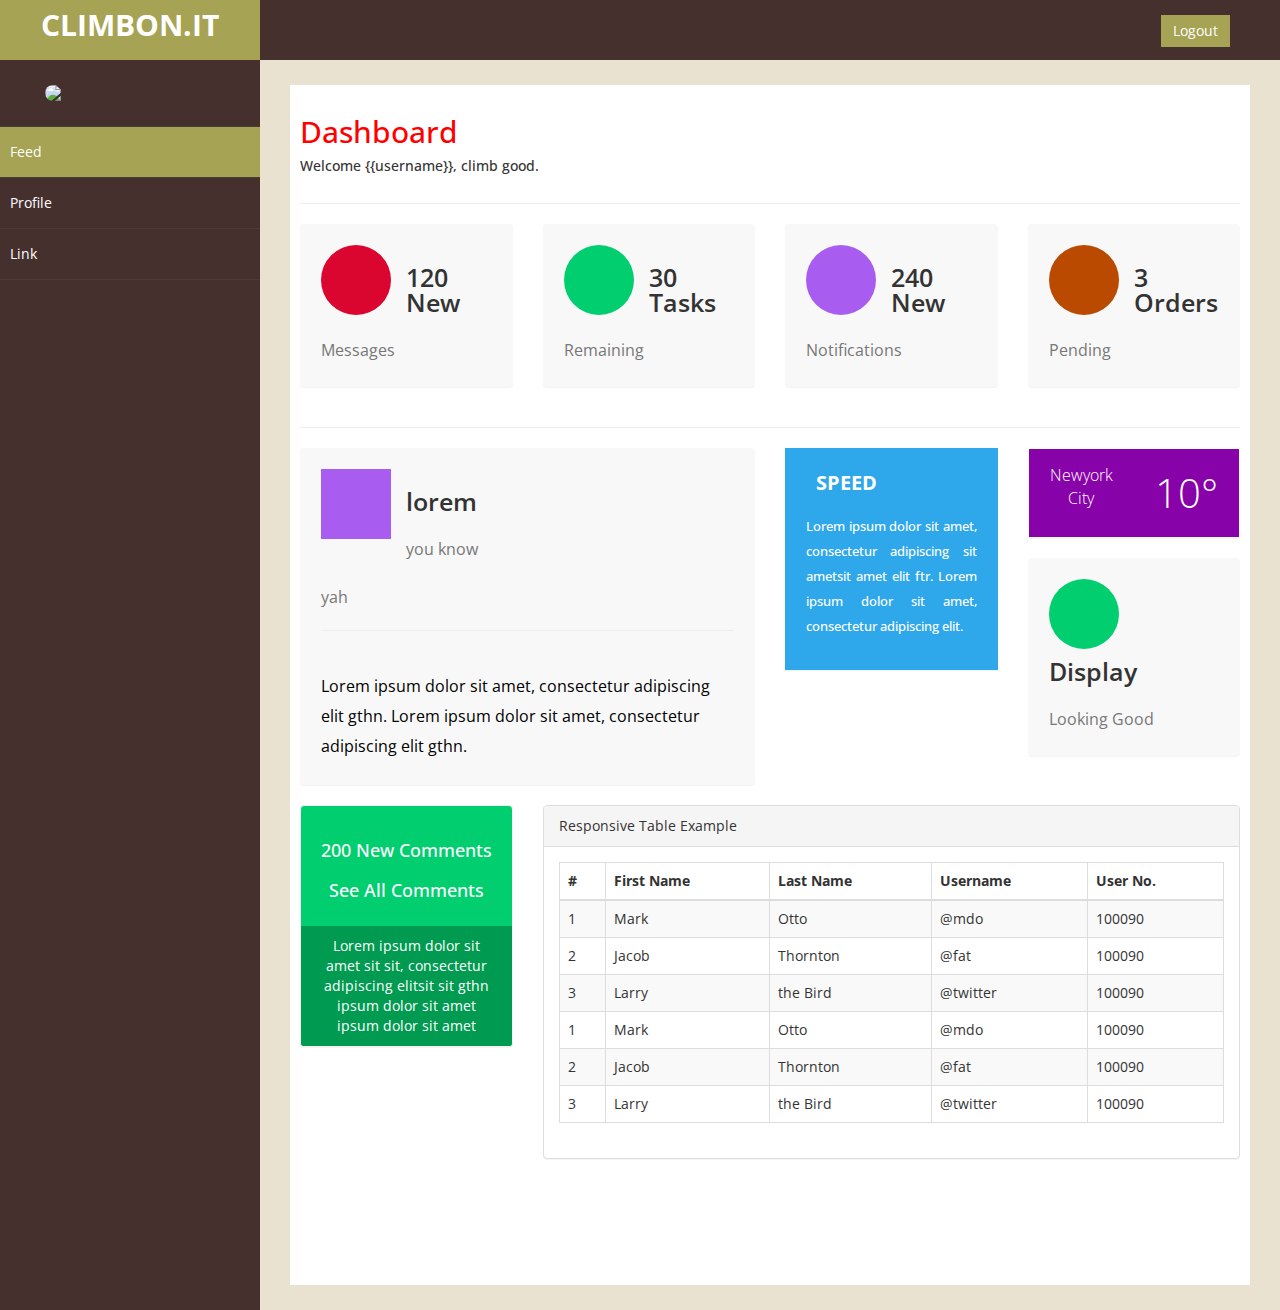
==== app.html @ a023ae33 "signup/on" ====
﻿<!DOCTYPE html>
<html xmlns="http://www.w3.org/1999/xhtml">

<head>
    <meta charset="utf-8" />
    <meta name="viewport" content="width=device-width, initial-scale=1.0" />
    <title>CLIMB ON</title>
    <!-- BOOTSTRAP STYLES-->
    <link href="https://maxcdn.bootstrapcdn.com/bootstrap/3.3.7/css/bootstrap.min.css" rel="stylesheet" integrity="sha384-BVYiiSIFeK1dGmJRAkycuHAHRg32OmUcww7on3RYdg4Va+PmSTsz/K68vbdEjh4u" crossorigin="anonymous">
    <!-- FONTAWESOME STYLES-->
    <link href="https://maxcdn.bootstrapcdn.com/font-awesome/4.6.3/css/font-awesome.min.css" rel="stylesheet" integrity="sha384-T8Gy5hrqNKT+hzMclPo118YTQO6cYprQmhrYwIiQ/3axmI1hQomh7Ud2hPOy8SP1" crossorigin="anonymous">
    <!-- MORRIS CHART STYLES-->
    <link href="assets/js/morris/morris-0.4.3.min.css" rel="stylesheet" />
    <!-- CUSTOM STYLES-->
    <link href="assets/css/app.css" rel="stylesheet" />
    <!-- GOOGLE FONTS-->
    <link href='http://fonts.googleapis.com/css?family=Open+Sans' rel='stylesheet' type='text/css' />
    <style type="text/css">
    .navbar {
        background-color: #46302D;
    }
    
    .btn {
        background-color: #A6A354;
    }
    
    .btn:hover {
        background-color: #74723a;
    }
    
    #main-menu {
        background-color: #46302D;
    }
    
    a.navbar-brand {
        background-color: green;
    }
    </style>
</head>

<body>
    <div id="wrapper">
        <nav class="navbar navbar-default navbar-cls-top " role="navigation" style="margin-bottom: 0">
            <div class="navbar-header">
                <button type="button" class="navbar-toggle" data-toggle="collapse" data-target=".sidebar-collapse">
                    <span class="sr-only">Toggle navigation</span>
                    <span class="icon-bar"></span>
                    <span class="icon-bar"></span>
                    <span class="icon-bar"></span>
                </button>
                <a class="navbar-brand" href="index.html">CLIMBON.IT</a>
            </div>
            <div style="color: white;
padding: 15px 50px 5px 50px;
float: right;
font-size: 16px;"> <a href="login.html" class="btn btn-danger square-btn-adjust">Logout</a> </div>
        </nav>
        <!-- /. NAV TOP  -->
        <nav class="navbar-default navbar-side" role="navigation">
            <div class="sidebar-collapse">
                <ul class="nav" id="main-menu">
                    <li class="text-center">
                        <img src="http://placehold.it/250x250" class="user-image img-responsive">
                    </li>
                    <li>
                        <a class="active-menu" href="index.html"> Feed</a>
                    </li>
                    <li>
                        <a href="#">Profile</a>
                    </li>
                    <li>
                        <a href="#">Link</a>
                    </li>
                </ul>
            </div>
        </nav>
        <!-- /. NAV SIDE  -->
        <div id="page-wrapper">
            <div id="page-inner">
                <div class="row">
                    <div class="col-md-12">
                        <h2>Dashboard</h2>
                        <h5>Welcome {{username}}, climb good. </h5>
                    </div>
                </div>
                <!-- /. ROW  -->
                <hr />
                <div class="row">
                    <div class="col-md-3 col-sm-6 col-xs-6">
                        <div class="panel panel-back noti-box">
                            <span class="icon-box bg-color-red set-icon">
                    <i class="fa fa-envelope-o"></i>
                </span>
                            <div class="text-box">
                                <p class="main-text">120 New</p>
                                <p class="text-muted">Messages</p>
                            </div>
                        </div>
                    </div>
                    <div class="col-md-3 col-sm-6 col-xs-6">
                        <div class="panel panel-back noti-box">
                            <span class="icon-box bg-color-green set-icon">
                    <i class="fa fa-bars"></i>
                </span>
                            <div class="text-box">
                                <p class="main-text">30 Tasks</p>
                                <p class="text-muted">Remaining</p>
                            </div>
                        </div>
                    </div>
                    <div class="col-md-3 col-sm-6 col-xs-6">
                        <div class="panel panel-back noti-box">
                            <span class="icon-box bg-color-blue set-icon">
                    <i class="fa fa-bell-o"></i>
                </span>
                            <div class="text-box">
                                <p class="main-text">240 New</p>
                                <p class="text-muted">Notifications</p>
                            </div>
                        </div>
                    </div>
                    <div class="col-md-3 col-sm-6 col-xs-6">
                        <div class="panel panel-back noti-box">
                            <span class="icon-box bg-color-brown set-icon">
                    <i class="fa fa-rocket"></i>
                </span>
                            <div class="text-box">
                                <p class="main-text">3 Orders</p>
                                <p class="text-muted">Pending</p>
                            </div>
                        </div>
                    </div>
                </div>
                <!-- /. ROW  -->
                <hr />
                <div class="row">
                    <div class="col-md-6 col-sm-12 col-xs-12">
                        <div class="panel panel-back noti-box">
                            <span class="icon-box bg-color-blue">
                    <i class="fa fa-warning"></i>
                </span>
                            <div class="text-box">
                                <p class="main-text">lorem </p>
                                <p class="text-muted">you know</p>
                                <p class="text-muted">yah</p>
                                <hr />
                                <p class="text-muted">
                                    <span class="text-muted color-bottom-txt"><i class="fa fa-edit"></i>
                               Lorem ipsum dolor sit amet, consectetur adipiscing elit gthn. 
                              Lorem ipsum dolor sit amet, consectetur adipiscing elit gthn. 
                               </span>
                                </p>
                            </div>
                        </div>
                    </div>
                    <div class="col-md-3 col-sm-12 col-xs-12">
                        <div class="panel back-dash">
                            <i class="fa fa-dashboard fa-3x"></i><strong> &nbsp; SPEED</strong>
                            <p class="text-muted">Lorem ipsum dolor sit amet, consectetur adipiscing sit ametsit amet elit ftr. Lorem ipsum dolor sit amet, consectetur adipiscing elit. </p>
                        </div>
                    </div>
                    <div class="col-md-3 col-sm-12 col-xs-12 ">
                        <div class="panel ">
                            <div class="main-temp-back">
                                <div class="panel-body">
                                    <div class="row">
                                        <div class="col-xs-6"> <i class="fa fa-cloud fa-3x"></i> Newyork City </div>
                                        <div class="col-xs-6">
                                            <div class="text-temp"> 10° </div>
                                        </div>
                                    </div>
                                </div>
                            </div>
                        </div>
                        <div class="panel panel-back noti-box">
                            <span class="icon-box bg-color-green set-icon">
                    <i class="fa fa-desktop"></i>
                </span>
                            <div class="text-box">
                                <p class="main-text">Display</p>
                                <p class="text-muted">Looking Good</p>
                            </div>
                        </div>
                    </div>
                </div>
                <!-- /. ROW  -->
                <!-- <div class="row">
                    <div class="col-md-9 col-sm-12 col-xs-12">
                        <div class="panel panel-default">
                            <div class="panel-heading">
                                Bar Chart Example
                            </div>
                            <div class="panel-body">
                                <div id="morris-bar-chart"></div>
                            </div>
                        </div>
                    </div>
                    <div class="col-md-3 col-sm-12 col-xs-12">
                        <div class="panel panel-primary text-center no-boder bg-color-green">
                            <div class="panel-body">
                                <i class="fa fa-bar-chart-o fa-5x"></i>
                                <h3>120 GB </h3>
                            </div>
                            <div class="panel-footer back-footer-green">
                                Disk Space Available
                            </div>
                        </div>
                        <div class="panel panel-primary text-center no-boder bg-color-red">
                            <div class="panel-body">
                                <i class="fa fa-edit fa-5x"></i>
                                <h3>20,000 </h3>
                            </div>
                            <div class="panel-footer back-footer-red">
                                Articles Pending
                            </div>
                        </div>
                    </div>
                </div> -->
                <!-- /. ROW  -->
                <div class="row">
                    <div class="col-md-3 col-sm-12 col-xs-12">
                        <div class="panel panel-primary text-center no-boder bg-color-green">
                            <div class="panel-body">
                                <i class="fa fa-comments-o fa-5x"></i>
                                <h4>200 New Comments </h4>
                                <h4>See All Comments  </h4>
                            </div>
                            <div class="panel-footer back-footer-green">
                                <i class="fa fa-rocket fa-5x"></i> Lorem ipsum dolor sit amet sit sit, consectetur adipiscing elitsit sit gthn ipsum dolor sit amet ipsum dolor sit amet
                            </div>
                        </div>
                    </div>
                    <div class="col-md-9 col-sm-12 col-xs-12">
                        <div class="panel panel-default">
                            <div class="panel-heading">
                                Responsive Table Example
                            </div>
                            <div class="panel-body">
                                <div class="table-responsive">
                                    <table class="table table-striped table-bordered table-hover">
                                        <thead>
                                            <tr>
                                                <th>#</th>
                                                <th>First Name</th>
                                                <th>Last Name</th>
                                                <th>Username</th>
                                                <th>User No.</th>
                                            </tr>
                                        </thead>
                                        <tbody>
                                            <tr>
                                                <td>1</td>
                                                <td>Mark</td>
                                                <td>Otto</td>
                                                <td>@mdo</td>
                                                <td>100090</td>
                                            </tr>
                                            <tr>
                                                <td>2</td>
                                                <td>Jacob</td>
                                                <td>Thornton</td>
                                                <td>@fat</td>
                                                <td>100090</td>
                                            </tr>
                                            <tr>
                                                <td>3</td>
                                                <td>Larry</td>
                                                <td>the Bird</td>
                                                <td>@twitter</td>
                                                <td>100090</td>
                                            </tr>
                                            <tr>
                                                <td>1</td>
                                                <td>Mark</td>
                                                <td>Otto</td>
                                                <td>@mdo</td>
                                                <td>100090</td>
                                            </tr>
                                            <tr>
                                                <td>2</td>
                                                <td>Jacob</td>
                                                <td>Thornton</td>
                                                <td>@fat</td>
                                                <td>100090</td>
                                            </tr>
                                            <tr>
                                                <td>3</td>
                                                <td>Larry</td>
                                                <td>the Bird</td>
                                                <td>@twitter</td>
                                                <td>100090</td>
                                            </tr>
                                        </tbody>
                                    </table>
                                </div>
                            </div>
                        </div>
                    </div>
                </div>
            </div>
            <!-- /. PAGE INNER  -->
        </div>
        <!-- /. PAGE WRAPPER  -->
    </div>
    <!-- /. WRAPPER  -->
    <!-- SCRIPTS -AT THE BOTOM TO REDUCE THE LOAD TIME-->
    <!-- JQUERY SCRIPTS -->
    <script type="text/javascript" src="https://cdnjs.cloudflare.com/ajax/libs/jquery/3.1.1/jquery.min.js"></script>
    <!-- BOOTSTRAP SCRIPTS -->
    <script src="https://maxcdn.bootstrapcdn.com/bootstrap/3.3.7/js/bootstrap.min.js" integrity="sha384-Tc5IQib027qvyjSMfHjOMaLkfuWVxZxUPnCJA7l2mCWNIpG9mGCD8wGNIcPD7Txa" crossorigin="anonymous"></script>
    <!-- METISMENU SCRIPTS -->
    <script src="assets/js/jquery.metisMenu.js"></script>
    <!-- MORRIS CHART SCRIPTS -->
    <script src="assets/js/morris/raphael-2.1.0.min.js"></script>
    <script src="assets/js/morris/morris.js"></script>
    <!-- CUSTOM SCRIPTS -->
    <script src="assets/js/custom.js"></script>
</body>

</html>
---- assets/css/app.css ----
/*=============================================================
    Authour URI: www.binarycart.com
    Version: 1.1
    License: MIT
    
    http://opensource.org/licenses/MIT

    100% To use For Personal And Commercial Use.
   
    ========================================================  */


/*==============================================
    GENERAL  STYLES    
    =============================================*/

body {
    font-family: 'Open Sans', sans-serif;
}

#wrapper {
    width: 100%;
    background: #46302D;
}

#page-wrapper {
    padding: 15px 15px;
    min-height: 600px;
    background: #EAE2D1;
}

#page-inner {
    width: 100%;
    margin: 10px 20px 10px 0px;
    background-color: #fff!important;
    padding: 10px;
    min-height: 1200px;
}

.text-center {
    text-align: center;
}

.no-boder {
    border: 1px solid #f3f3f3;
}

h2 {
    color: #f00;
}

h4 {
    padding-top: 10px;
}

.square-btn-adjust {
    border: 0px solid transparent;
    -webkit-border-radius: 0px;
    -moz-border-radius: 0px;
    border-radius: 0px;
}

p {
    font-size: 16px;
    line-height: 25px;
    padding-top: 20px;
}


/*==============================================
   DASHBOARD STYLES    
    =============================================*/

.panel-back {
    background-color: #F8F8F8;
}

.noti-box {
    min-height: 100px;
    padding: 20px;
}

.noti-box .icon-box {
    display: block;
    float: left;
    margin: 0 15px 10px 0;
    width: 70px;
    height: 70px;
    line-height: 75px;
    vertical-align: middle;
    text-align: center;
    font-size: 40px;
}

.text-box p {
    margin: 0 0 3px;
}

.main-text {
    font-size: 25px;
    font-weight: 600;
}

.set-icon {
    -webkit-border-radius: 50px;
    -moz-border-radius: 50px;
    border-radius: 50px;
}

.bg-color-green {
    background-color: #00CE6F;
    color: #fff;
}

.bg-color-blue {
    background-color: #A95DF0;
    color: #fff;
}

.bg-color-red {
    background-color: #DB0630;
    color: #fff;
}

.bg-color-brown {
    background-color: #B94A00;
    color: #fff;
}

.icon-box-right {
    display: block;
    float: right;
    margin: 0 15px 10px 0;
    width: 70px;
    height: 70px;
    line-height: 75px;
    vertical-align: middle;
    text-align: center;
    font-size: 40px;
}

.main-temp-back {
    background: #8702A8;
    color: #FFFFFF;
    font-size: 16px;
    font-weight: 300;
    text-align: center;
}

.main-temp-back .text-temp {
    font-size: 40px;
}

.back-dash {
    padding: 20px;
    font-size: 20px;
    font-weight: 500;
    -webkit-border-radius: 0px;
    -moz-border-radius: 0px;
    border-radius: 0px;
    background-color: #2EA7EB;
    color: #fff;
}

.back-dash p {
    padding-top: 16px;
    font-size: 13px;
    color: #fff;
    line-height: 25px;
    text-align: justify;
}

.back-footer-green {
    background-color: #009B50;
    border-top: 0px solid #fff;
}

.back-footer-red {
    background-color: #AF0000;
    border-top: 0px solid #fff;
}

.color-bottom-txt {
    color: #000;
    font-size: 16px;
    line-height: 30px;
}


/*CHAT PANEL*/

/*.chat-panel .panel-body {
    height: 450px;
    overflow-y: scroll;
}

.chat-box {
    margin: 0;
    padding: 0;
    list-style: none;
}

.chat-box li {
    margin-bottom: 15px;
    padding-bottom: 5px;
    border-bottom: 1px dotted #808080;
}

.chat-box li.left .chat-body {
    margin-left: 90px;
}

.chat-box li .chat-body p {
    margin: 0;
    color: #8d8888;
}

.chat-img>img {
    margin-left: 20px;
}*/


/*==============================================
    MENU STYLES    
    =============================================*/

.user-image {
    margin: 25px auto;
    -webkit-border-radius: 10px;
    -moz-border-radius: 10px;
    border-radius: 10px;
    max-height: 170px;
    max-width: 170px;
}

.navbar-cls-top .navbar-brand {
    color: #fff;
    background: #46302D;
    width: 260px;
    text-align: center;
    height: 60px;
    font-size: 30px;
    font-weight: 700;
}

.active-menu {
    background-color: #A6A354!important;
}

.arrow {
    float: right;
}

.fa.arrow:before {
    content: "\f104";
}

.active > a > .fa.arrow:before {
    content: "\f107";
}

.nav-second-level li,
.nav-third-level li {
    border-bottom: none !important;
}

.nav-second-level li a {
    padding-left: 37px;
}

.nav-third-level li a {
    padding-left: 55px;
}

.sidebar-collapse,
.sidebar-collapse .nav {
    background: none;
}

.sidebar-collapse .nav {
    padding: 0;
}

.sidebar-collapse .nav > li > a {
    color: #fff;
    background: #46302D;
    text-shadow: none;
}

.sidebar-collapse > .nav > li > a {
    padding: 15px 10px;
}

.sidebar-collapse > .nav > li {
    border-bottom: 1px solid rgba(107, 108, 109, 0.19);
}

.sidebar-collapse .nav > li > a:hover,
.sidebar-collapse .nav > li > a:focus {
    background: #74723a;
    outline: 0;
}

.nav-second-level > li > a:before,
.nav-third-level > li > a:before {
    content: "";
    display: block;
    position: absolute;
    left: 20px;
    width: 15px;
    height: 1px;
    background: #74723a;
    top: 20px;
}

.nav-second-level > li > a:after,
.nav-third-level > li > a:after {
    content: "";
    display: block;
    position: absolute;
    left: 20px;
    width: 1px;
    height: 100%;
    background: #74723a;
    top: 0px;
    z-index: 10;
}

.nav-second-level > li:last-child > a:after,
.nav-third-level > li:last-child > a:after {
    height: 50%;
}

.nav-third-level > li > a:after,
.nav-third-level > li > a:before {
    left: 40px;
}

.navbar-side {
    border: none;
    background-color: #46302D;
}

.navbar-cls-top {
    background: #4D4D4D;
    border-bottom: none;
}

.navbar-cls-top .navbar-brand:hover {
    background: #A6A354;
    color: #fff;
}

.navbar-default {
    border: 0px solid black;
}

.navbar-header {
    background: #46302D;
}

.navbar-default .navbar-toggle:hover,
.navbar-default .navbar-toggle:focus {
    background-color: #B40101;
}

.navbar-default .navbar-toggle {
    border-color: #fff;
}

.navbar-default .navbar-toggle .icon-bar {
    background-color: #FFF;
}

.nav > li > a > i {
    margin-right: 10px;
}


/*==============================================
    UI ELEMENTS STYLES     
    =============================================*/

/*.btn-circle {
    width: 50px;
    height: 50px;
    padding: 6px 0;
    -webkit-border-radius: 25px;
    -moz-border-radius: 25px;
    border-radius: 25px;
    text-align: center;
    font-size: 12px;
    line-height: 1.428571429;
}*/


/*==============================================
    MEDIA QUERIES     
    =============================================*/

@media(min-width:768px) {
    #page-wrapper {
        margin: 0 0 0 260px;
        padding: 15px 30px;
        min-height: 1200px;
    }
    .navbar-side {
        z-index: 1;
        position: absolute;
        width: 260px;
    }
    .navbar {
        border-radius: 0px;
    }
}
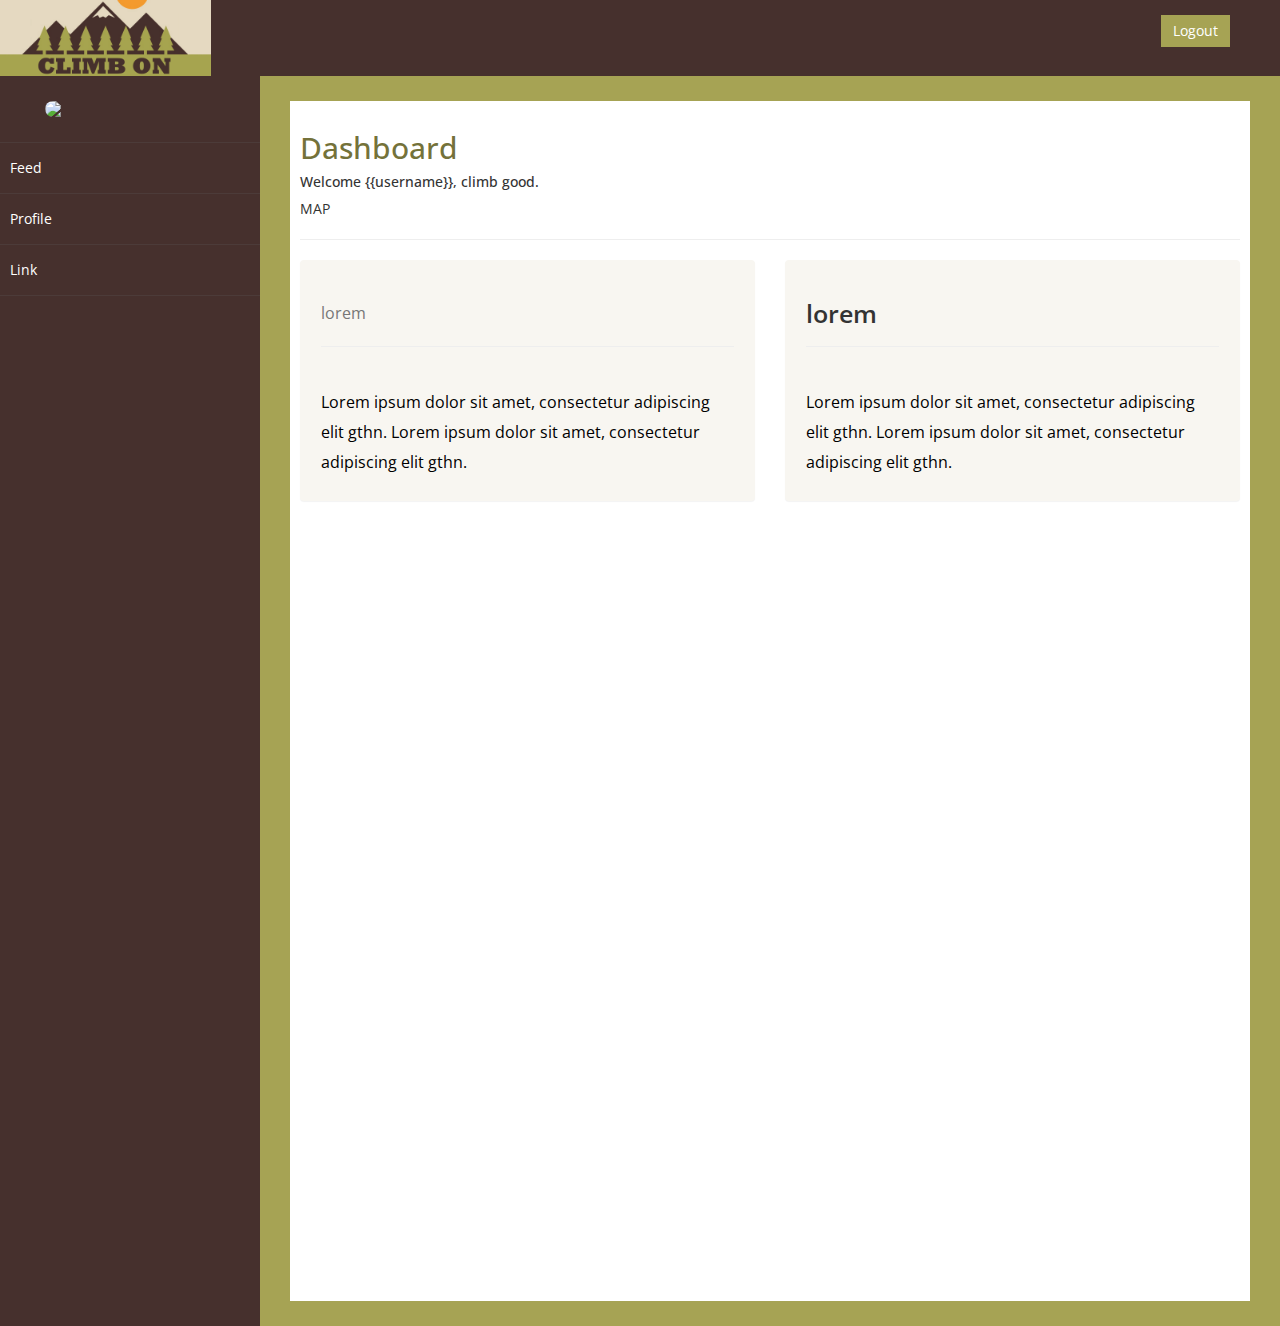
==== commit 9ccd03ca: "yah colours yah" ====
--- a/app.html
+++ b/app.html
@@ -48,7 +48,7 @@
                     <span class="icon-bar"></span>
                     <span class="icon-bar"></span>
                 </button>
-                <a class="navbar-brand" href="index.html">CLIMBON.IT</a>
+                <img src="assets/img/logoSmall.png" width="40%"></a>
             </div>
             <div style="color: white;
 padding: 15px 50px 5px 50px;
@@ -83,9 +83,15 @@
                         <h5>Welcome {{username}}, climb good. </h5>
                     </div>
                 </div>
-                <!-- /. ROW  -->
-                <hr />
+
                 <div class="row">
+                    <div class="col-md-12">
+                        MAP
+                    </div>
+                </div>
+                <!-- /. ROW  -->
+             
+                <!-- <div class="row">
                     <div class="col-md-3 col-sm-6 col-xs-6">
                         <div class="panel panel-back noti-box">
                             <span class="icon-box bg-color-red set-icon">
@@ -130,19 +136,16 @@
                             </div>
                         </div>
                     </div>
-                </div>
+                </div> -->
                 <!-- /. ROW  -->
                 <hr />
                 <div class="row">
                     <div class="col-md-6 col-sm-12 col-xs-12">
                         <div class="panel panel-back noti-box">
-                            <span class="icon-box bg-color-blue">
-                    <i class="fa fa-warning"></i>
-                </span>
-                            <div class="text-box">
-                                <p class="main-text">lorem </p>
-                                <p class="text-muted">you know</p>
-                                <p class="text-muted">yah</p>
+                  
+                            <div class="text-box">
+                                <p class="text-muted">lorem </p>
+
                                 <hr />
                                 <p class="text-muted">
                                     <span class="text-muted color-bottom-txt"><i class="fa fa-edit"></i>
@@ -152,33 +155,17 @@
                                 </p>
                             </div>
                         </div>
-                    </div>
-                    <div class="col-md-3 col-sm-12 col-xs-12">
-                        <div class="panel back-dash">
-                            <i class="fa fa-dashboard fa-3x"></i><strong> &nbsp; SPEED</strong>
-                            <p class="text-muted">Lorem ipsum dolor sit amet, consectetur adipiscing sit ametsit amet elit ftr. Lorem ipsum dolor sit amet, consectetur adipiscing elit. </p>
-                        </div>
-                    </div>
-                    <div class="col-md-3 col-sm-12 col-xs-12 ">
-                        <div class="panel ">
-                            <div class="main-temp-back">
-                                <div class="panel-body">
-                                    <div class="row">
-                                        <div class="col-xs-6"> <i class="fa fa-cloud fa-3x"></i> Newyork City </div>
-                                        <div class="col-xs-6">
-                                            <div class="text-temp"> 10° </div>
-                                        </div>
-                                    </div>
-                                </div>
-                            </div>
-                        </div>
-                        <div class="panel panel-back noti-box">
-                            <span class="icon-box bg-color-green set-icon">
-                    <i class="fa fa-desktop"></i>
-                </span>
-                            <div class="text-box">
-                                <p class="main-text">Display</p>
-                                <p class="text-muted">Looking Good</p>
+                    </div><div class="col-md-6 col-sm-12 col-xs-12">
+                        <div class="panel panel-back noti-box">
+                            <div class="text-box">
+                                <p class="main-text">lorem </p>
+                                <hr />
+                                <p class="text-muted">
+                                    <span class="text-muted color-bottom-txt"><i class="fa fa-edit"></i>
+                               Lorem ipsum dolor sit amet, consectetur adipiscing elit gthn. 
+                              Lorem ipsum dolor sit amet, consectetur adipiscing elit gthn. 
+                               </span>
+                                </p>
                             </div>
                         </div>
                     </div>
@@ -217,87 +204,7 @@
                     </div>
                 </div> -->
                 <!-- /. ROW  -->
-                <div class="row">
-                    <div class="col-md-3 col-sm-12 col-xs-12">
-                        <div class="panel panel-primary text-center no-boder bg-color-green">
-                            <div class="panel-body">
-                                <i class="fa fa-comments-o fa-5x"></i>
-                                <h4>200 New Comments </h4>
-                                <h4>See All Comments  </h4>
-                            </div>
-                            <div class="panel-footer back-footer-green">
-                                <i class="fa fa-rocket fa-5x"></i> Lorem ipsum dolor sit amet sit sit, consectetur adipiscing elitsit sit gthn ipsum dolor sit amet ipsum dolor sit amet
-                            </div>
-                        </div>
-                    </div>
-                    <div class="col-md-9 col-sm-12 col-xs-12">
-                        <div class="panel panel-default">
-                            <div class="panel-heading">
-                                Responsive Table Example
-                            </div>
-                            <div class="panel-body">
-                                <div class="table-responsive">
-                                    <table class="table table-striped table-bordered table-hover">
-                                        <thead>
-                                            <tr>
-                                                <th>#</th>
-                                                <th>First Name</th>
-                                                <th>Last Name</th>
-                                                <th>Username</th>
-                                                <th>User No.</th>
-                                            </tr>
-                                        </thead>
-                                        <tbody>
-                                            <tr>
-                                                <td>1</td>
-                                                <td>Mark</td>
-                                                <td>Otto</td>
-                                                <td>@mdo</td>
-                                                <td>100090</td>
-                                            </tr>
-                                            <tr>
-                                                <td>2</td>
-                                                <td>Jacob</td>
-                                                <td>Thornton</td>
-                                                <td>@fat</td>
-                                                <td>100090</td>
-                                            </tr>
-                                            <tr>
-                                                <td>3</td>
-                                                <td>Larry</td>
-                                                <td>the Bird</td>
-                                                <td>@twitter</td>
-                                                <td>100090</td>
-                                            </tr>
-                                            <tr>
-                                                <td>1</td>
-                                                <td>Mark</td>
-                                                <td>Otto</td>
-                                                <td>@mdo</td>
-                                                <td>100090</td>
-                                            </tr>
-                                            <tr>
-                                                <td>2</td>
-                                                <td>Jacob</td>
-                                                <td>Thornton</td>
-                                                <td>@fat</td>
-                                                <td>100090</td>
-                                            </tr>
-                                            <tr>
-                                                <td>3</td>
-                                                <td>Larry</td>
-                                                <td>the Bird</td>
-                                                <td>@twitter</td>
-                                                <td>100090</td>
-                                            </tr>
-                                        </tbody>
-                                    </table>
-                                </div>
-                            </div>
-                        </div>
-                    </div>
-                </div>
-            </div>
+                
             <!-- /. PAGE INNER  -->
         </div>
         <!-- /. PAGE WRAPPER  -->
--- a/assets/css/app.css
+++ b/assets/css/app.css
@@ -26,7 +26,7 @@
 #page-wrapper {
     padding: 15px 15px;
     min-height: 600px;
-    background: #EAE2D1;
+    background: #A6A354;
 }
 
 #page-inner {
@@ -46,7 +46,7 @@
 }
 
 h2 {
-    color: #f00;
+    color: #74723A;
 }
 
 h4 {
@@ -72,7 +72,7 @@
     =============================================*/
 
 .panel-back {
-    background-color: #F8F8F8;
+    background-color: #f8f6f1;
 }
 
 .noti-box {
@@ -361,7 +361,7 @@
 
 .navbar-default .navbar-toggle:hover,
 .navbar-default .navbar-toggle:focus {
-    background-color: #B40101;
+    background-color: #74723A;
 }
 
 .navbar-default .navbar-toggle {
@@ -376,6 +376,154 @@
     margin-right: 10px;
 }
 
+
+
+
+
+/*menu */
+
+
+
+.user-image {
+    margin: 25px auto;
+-webkit-border-radius: 10px;
+-moz-border-radius: 10px;
+border-radius: 10px;
+max-height:170px;
+max-width:170px;
+}
+
+.navbar-cls-top .navbar-brand {
+    color: #fff;
+background: #46302D;
+width: 260px;
+text-align: center;
+height: 60px;
+font-size: 30px;
+font-weight: 700;
+}
+.active-menu {
+    background-color:#46302D!important;
+}
+
+.arrow {
+    float: right;
+}
+
+.fa.arrow:before {
+    content: "\f104";
+}
+
+.active > a > .fa.arrow:before {
+    content: "\f107";
+}
+
+
+.nav-second-level li,
+.nav-third-level li {
+    border-bottom: none !important;
+}
+
+.nav-second-level li a {
+    padding-left: 37px;
+}
+
+.nav-third-level li a {
+    padding-left: 55px;
+}
+.sidebar-collapse , .sidebar-collapse .nav{
+    background:none;
+}
+.sidebar-collapse .nav {
+    padding:0;
+}
+.sidebar-collapse .nav > li > a {
+    color:#fff;
+    background:#46302D;
+    text-shadow:none;
+    
+}
+.sidebar-collapse > .nav > li > a {
+    padding:15px 10px;
+}
+.sidebar-collapse > .nav > li {
+    border-bottom: 1px solid rgba(107, 108, 109, 0.19);
+}
+.sidebar-collapse .nav > li > a:hover,
+.sidebar-collapse .nav > li > a:focus {
+    
+    background:#74723A;
+    outline:0;
+}
+
+.nav-second-level > li > a:before ,
+.nav-third-level > li > a:before {
+    content:"";
+    display:block;
+    position:absolute;
+    left:20px;
+    width:15px;
+    height:1px;
+    background:#46302D;
+    top:20px;
+}
+.nav-second-level > li > a:after,
+.nav-third-level > li > a:after {
+    content:"";
+    display:block;
+    position:absolute;
+    left:20px;
+    width:1px;
+    height:100%;
+    background:#46302D;
+    top:0px;
+    z-index:10;
+}
+.nav-second-level  > li:last-child > a:after,
+.nav-third-level  > li:last-child > a:after {
+    height:50%;
+}
+.nav-third-level > li > a:after,
+.nav-third-level > li > a:before  {
+    left:40px;
+}
+.navbar-side {
+    border:none;
+    background-color: #46302D;
+    
+}
+.navbar-cls-top {
+    background:#4D4D4D;
+    border-bottom:none;
+    
+}
+.navbar-cls-top .navbar-brand:hover {
+
+background: #46302D;
+color:#fff;
+
+}
+
+.navbar-default {
+border:0px solid black;
+     
+}
+.navbar-header {
+    background: #46302D;
+}
+.navbar-default .navbar-toggle:hover, .navbar-default .navbar-toggle:focus {
+background-color: #74723A;
+}
+.navbar-default .navbar-toggle {
+border-color: #fff;
+}
+
+.navbar-default .navbar-toggle .icon-bar {
+background-color: #FFF;
+}
+.nav > li > a > i {
+    margin-right:10px;
+}
 
 /*==============================================
     UI ELEMENTS STYLES     
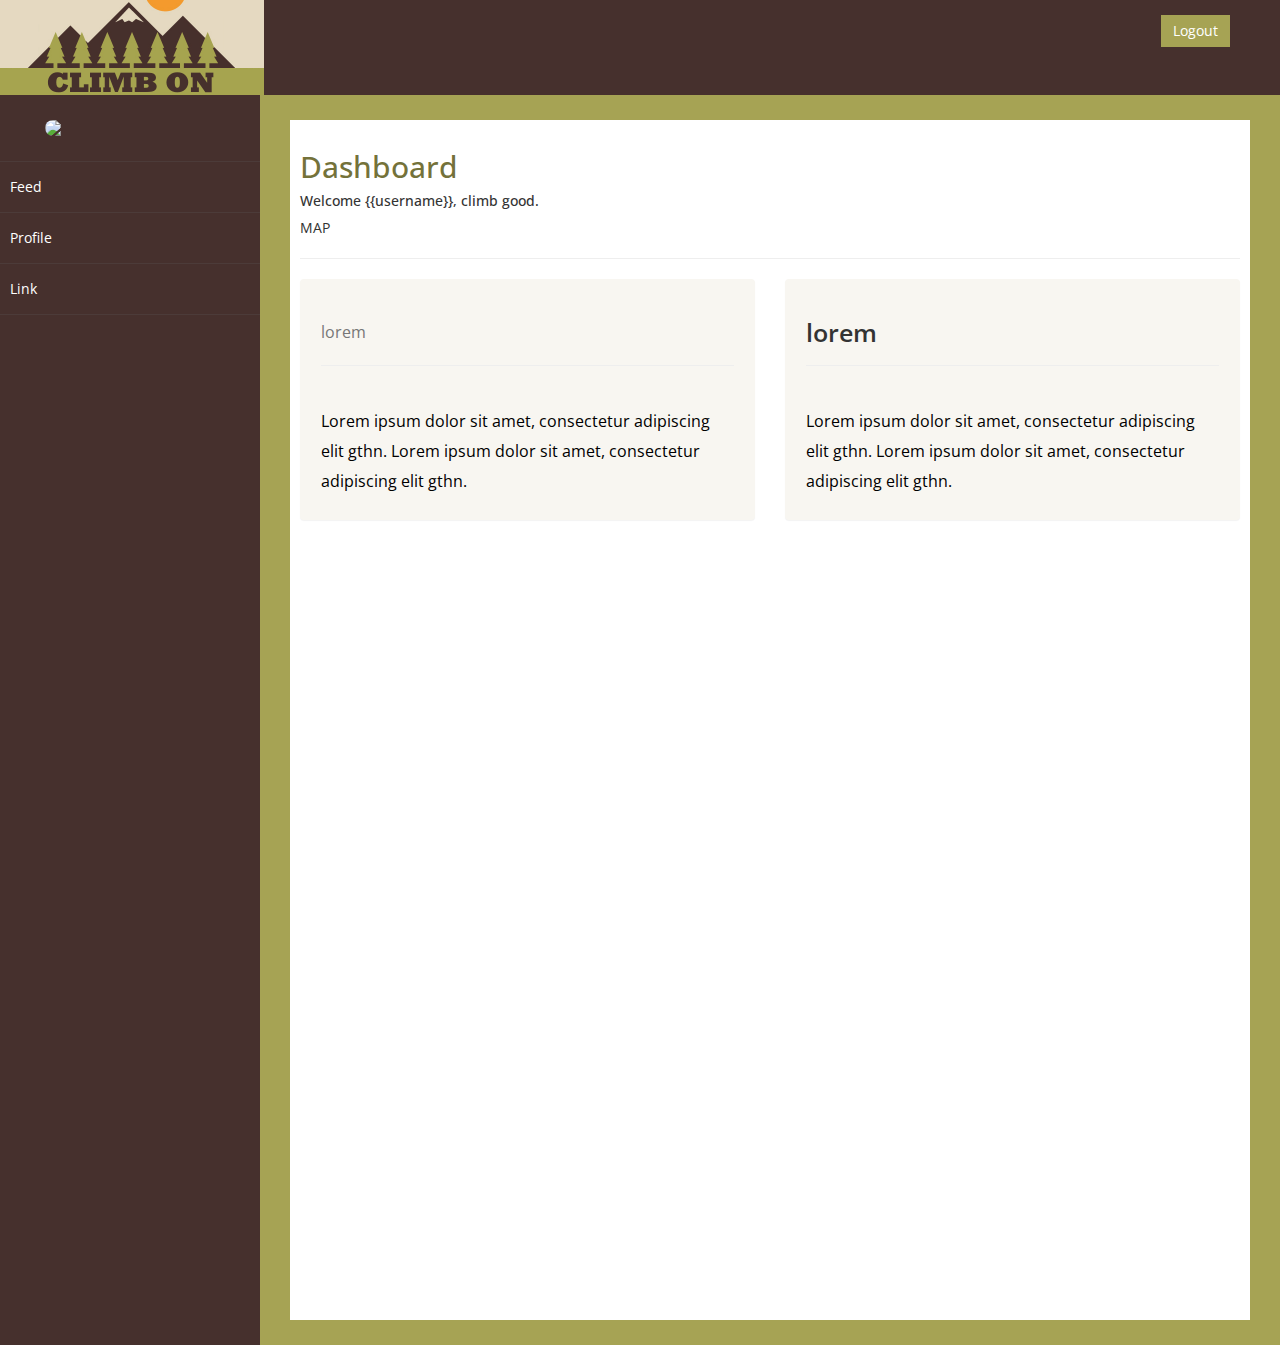
==== commit c59dda83: "ovaflowwww" ====
--- a/app.html
+++ b/app.html
@@ -48,7 +48,7 @@
                     <span class="icon-bar"></span>
                     <span class="icon-bar"></span>
                 </button>
-                <img src="assets/img/logoSmall.png" width="40%"></a>
+                <img src="assets/img/logoSmall.png" width="50%"></a>
             </div>
             <div style="color: white;
 padding: 15px 50px 5px 50px;
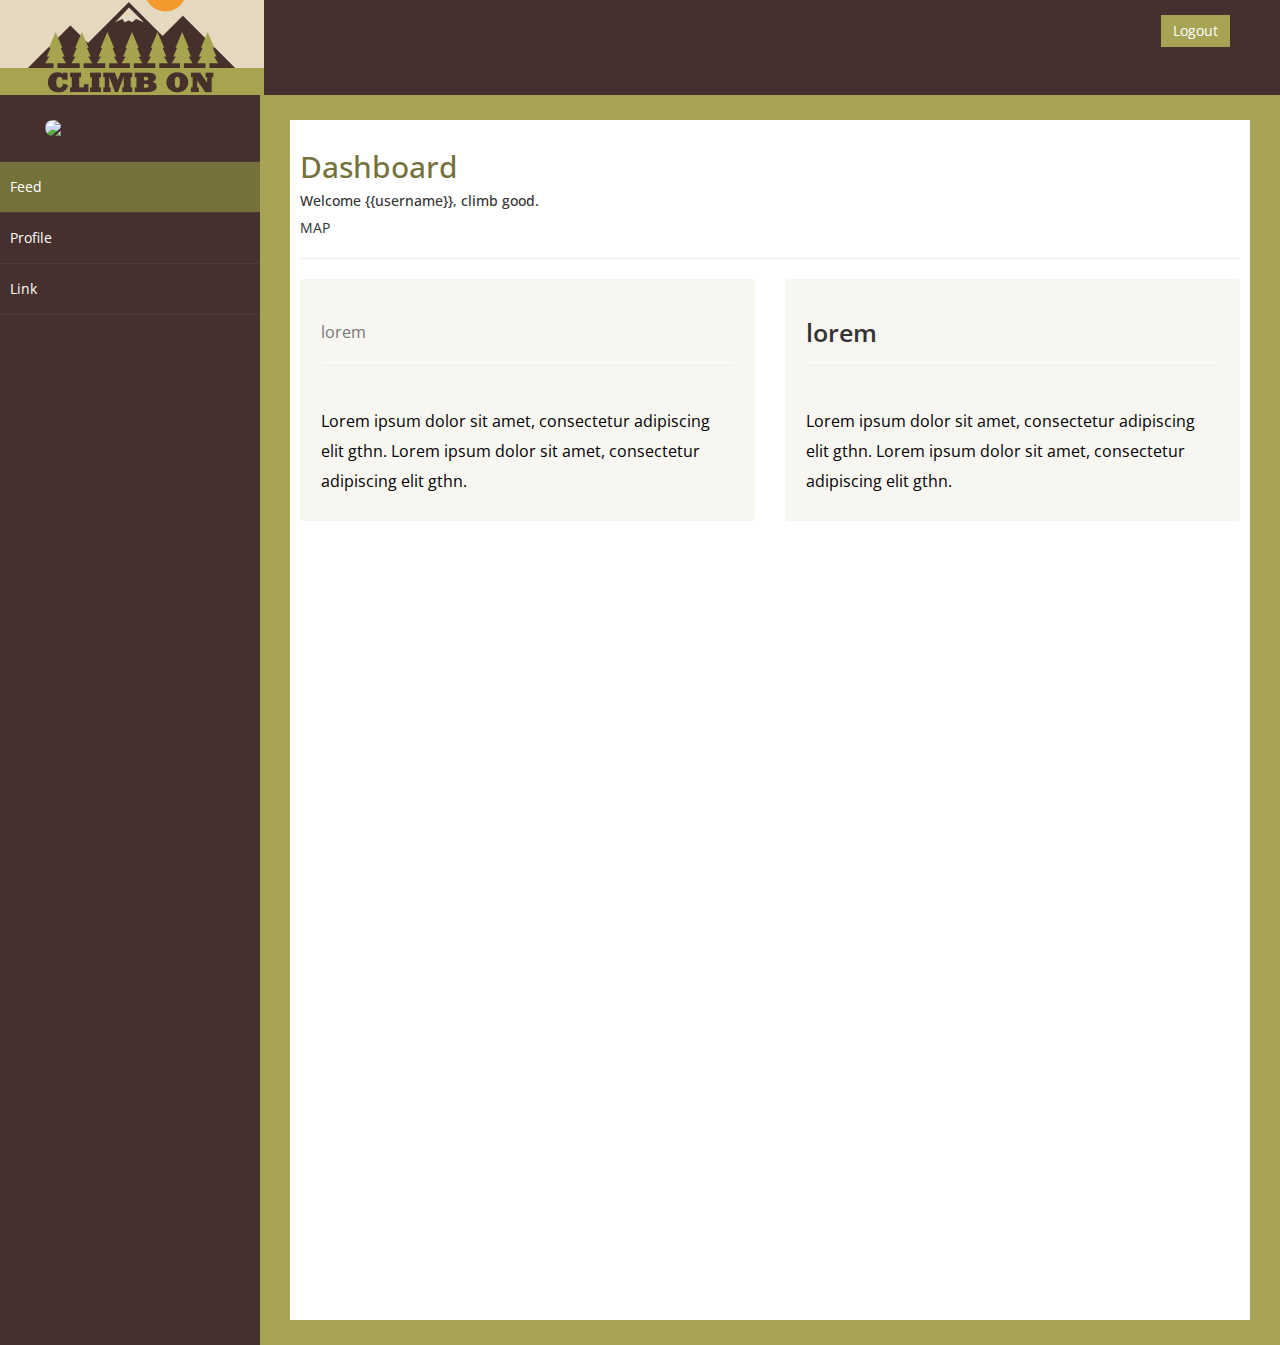
==== commit 3ade1779: "cee dee n" ====
--- a/app.html
+++ b/app.html
@@ -50,10 +50,7 @@
                 </button>
                 <img src="assets/img/logoSmall.png" width="50%"></a>
             </div>
-            <div style="color: white;
-padding: 15px 50px 5px 50px;
-float: right;
-font-size: 16px;"> <a href="login.html" class="btn btn-danger square-btn-adjust">Logout</a> </div>
+            <div style="color: white; padding: 15px 50px 5px 50px; float: right;font-size: 16px;"> <a href="login.html" class="btn btn-danger square-btn-adjust">Logout</a> </div>
         </nav>
         <!-- /. NAV TOP  -->
         <nav class="navbar-default navbar-side" role="navigation">
--- a/assets/css/app.css
+++ b/assets/css/app.css
@@ -244,7 +244,7 @@
 }
 
 .active-menu {
-    background-color: #A6A354!important;
+    background-color: #74723A;
 }
 
 .arrow {
@@ -403,7 +403,7 @@
 font-weight: 700;
 }
 .active-menu {
-    background-color:#46302D!important;
+    background-color:#74723A!important;
 }
 
 .arrow {
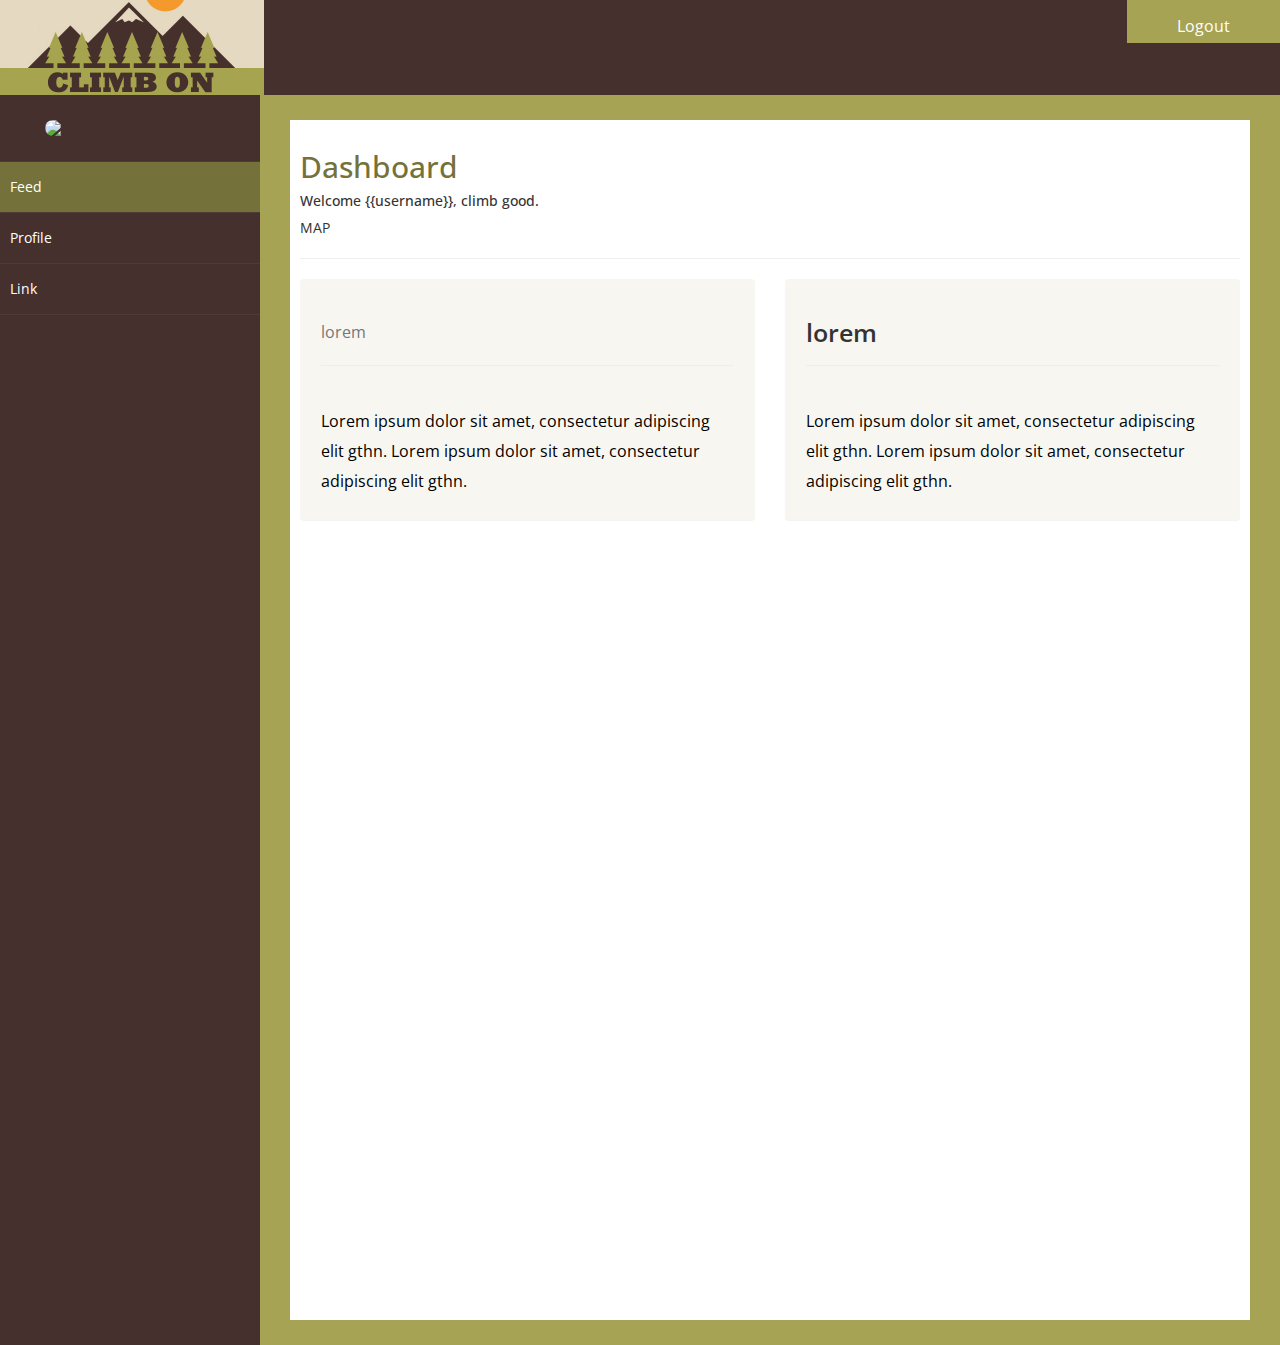
==== commit 2d7932de: "login.css" ====
--- a/app.html
+++ b/app.html
@@ -4,6 +4,8 @@
 <head>
     <meta charset="utf-8" />
     <meta name="viewport" content="width=device-width, initial-scale=1.0" />
+    <link rel="icon" href="http://i.imgur.com/LLpQrJZ.png">
+
     <title>CLIMB ON</title>
     <!-- BOOTSTRAP STYLES-->
     <link href="https://maxcdn.bootstrapcdn.com/bootstrap/3.3.7/css/bootstrap.min.css" rel="stylesheet" integrity="sha384-BVYiiSIFeK1dGmJRAkycuHAHRg32OmUcww7on3RYdg4Va+PmSTsz/K68vbdEjh4u" crossorigin="anonymous">
@@ -50,7 +52,7 @@
                 </button>
                 <img src="assets/img/logoSmall.png" width="50%"></a>
             </div>
-            <div style="color: white; padding: 15px 50px 5px 50px; float: right;font-size: 16px;"> <a href="login.html" class="btn btn-danger square-btn-adjust">Logout</a> </div>
+            <div > <a href="login.html" class="btn">Logout</a> </div>
         </nav>
         <!-- /. NAV TOP  -->
         <nav class="navbar-default navbar-side" role="navigation">
@@ -145,7 +147,7 @@
 
                                 <hr />
                                 <p class="text-muted">
-                                    <span class="text-muted color-bottom-txt"><i class="fa fa-edit"></i>
+                                    <span class="text-muted color-bottom-txt">
                                Lorem ipsum dolor sit amet, consectetur adipiscing elit gthn. 
                               Lorem ipsum dolor sit amet, consectetur adipiscing elit gthn. 
                                </span>
@@ -158,7 +160,7 @@
                                 <p class="main-text">lorem </p>
                                 <hr />
                                 <p class="text-muted">
-                                    <span class="text-muted color-bottom-txt"><i class="fa fa-edit"></i>
+                                    <span class="text-muted color-bottom-txt">
                                Lorem ipsum dolor sit amet, consectetur adipiscing elit gthn. 
                               Lorem ipsum dolor sit amet, consectetur adipiscing elit gthn. 
                                </span>
--- a/assets/css/app.css
+++ b/assets/css/app.css
@@ -1,18 +1,3 @@
-/*=============================================================
-    Authour URI: www.binarycart.com
-    Version: 1.1
-    License: MIT
-    
-    http://opensource.org/licenses/MIT
-
-    100% To use For Personal And Commercial Use.
-   
-    ========================================================  */
-
-
-/*==============================================
-    GENERAL  STYLES    
-    =============================================*/
 
 body {
     font-family: 'Open Sans', sans-serif;
@@ -53,11 +38,15 @@
     padding-top: 10px;
 }
 
-.square-btn-adjust {
+.btn {
     border: 0px solid transparent;
     -webkit-border-radius: 0px;
     -moz-border-radius: 0px;
     border-radius: 0px;
+    color: white; 
+    padding: 15px 50px 5px 50px; 
+    float: right;
+    font-size: 16px;"
 }
 
 p {
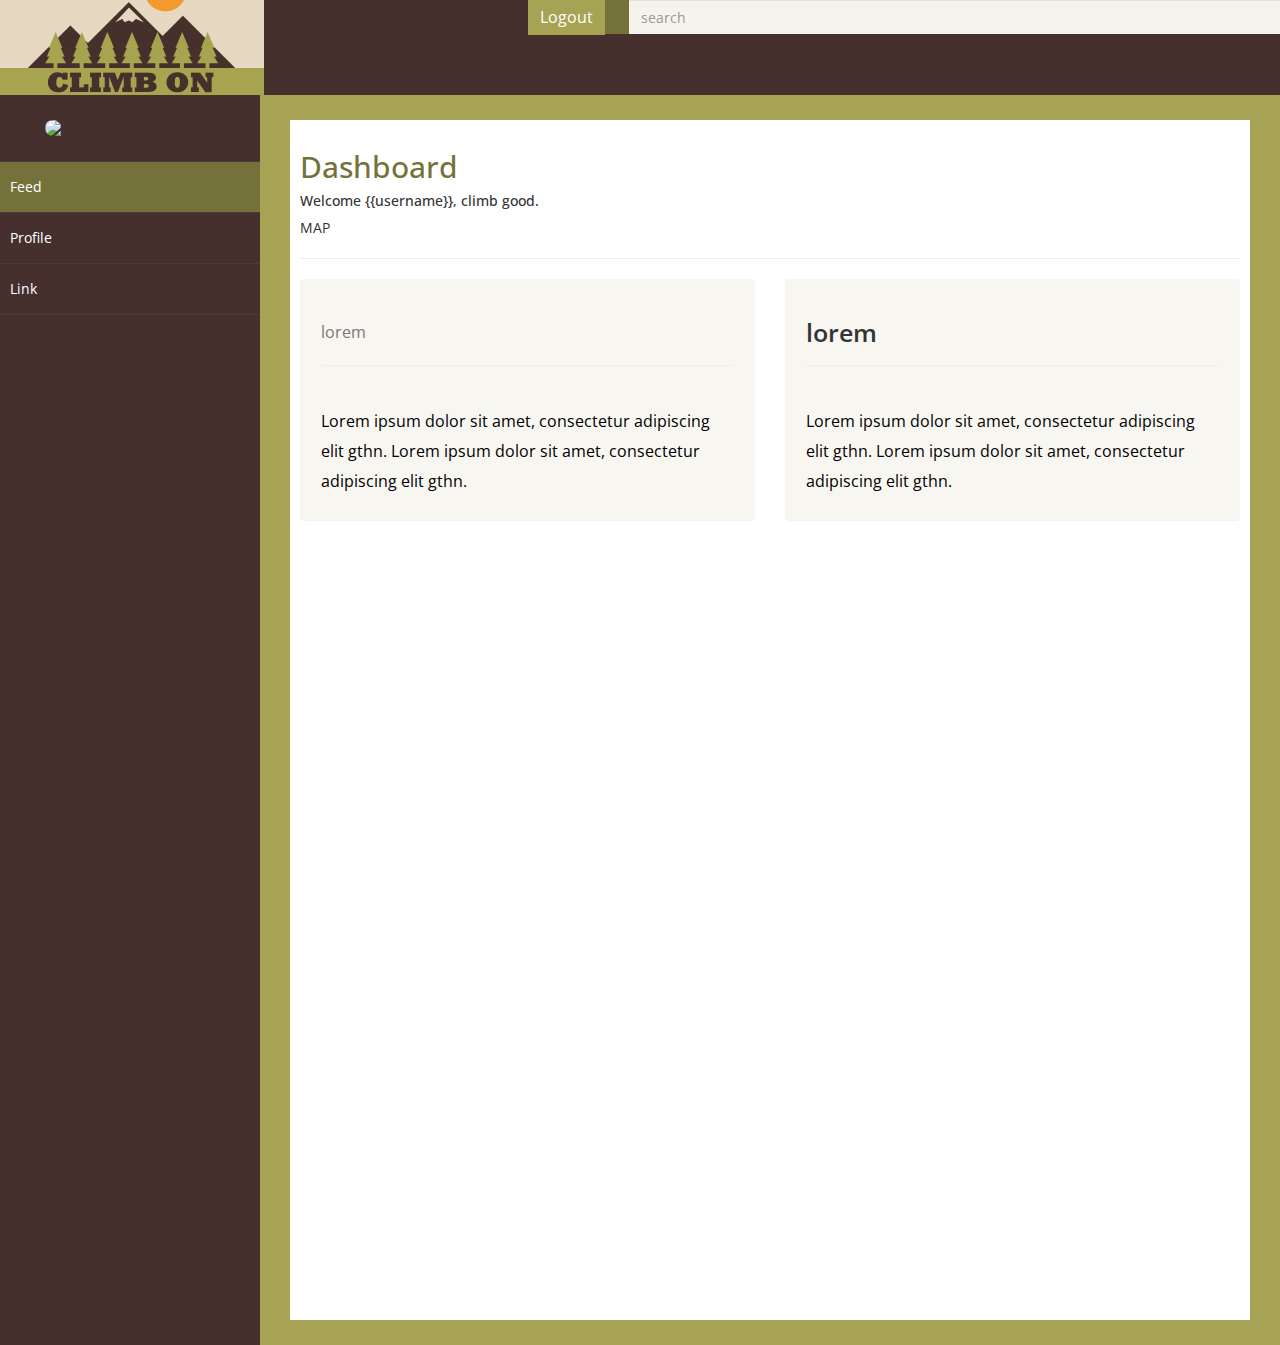
==== commit e140da40: "borda patrol" ====
--- a/app.html
+++ b/app.html
@@ -5,7 +5,6 @@
     <meta charset="utf-8" />
     <meta name="viewport" content="width=device-width, initial-scale=1.0" />
     <link rel="icon" href="http://i.imgur.com/LLpQrJZ.png">
-
     <title>CLIMB ON</title>
     <!-- BOOTSTRAP STYLES-->
     <link href="https://maxcdn.bootstrapcdn.com/bootstrap/3.3.7/css/bootstrap.min.css" rel="stylesheet" integrity="sha384-BVYiiSIFeK1dGmJRAkycuHAHRg32OmUcww7on3RYdg4Va+PmSTsz/K68vbdEjh4u" crossorigin="anonymous">
@@ -52,7 +51,11 @@
                 </button>
                 <img src="assets/img/logoSmall.png" width="50%"></a>
             </div>
-            <div > <a href="login.html" class="btn">Logout</a> </div>
+            <a href="login.html" class="btn" id="logout">Logout</a>
+            <span class="form-group input-group">
+                                <span class="input-group-addon"><i class="fa fa-search"></i></span>
+            <input type="text" class="form-control" placeholder="search" />
+            </span>
         </nav>
         <!-- /. NAV TOP  -->
         <nav class="navbar-default navbar-side" role="navigation">
@@ -82,14 +85,12 @@
                         <h5>Welcome {{username}}, climb good. </h5>
                     </div>
                 </div>
-
                 <div class="row">
                     <div class="col-md-12">
                         MAP
                     </div>
                 </div>
                 <!-- /. ROW  -->
-             
                 <!-- <div class="row">
                     <div class="col-md-3 col-sm-6 col-xs-6">
                         <div class="panel panel-back noti-box">
@@ -141,10 +142,8 @@
                 <div class="row">
                     <div class="col-md-6 col-sm-12 col-xs-12">
                         <div class="panel panel-back noti-box">
-                  
                             <div class="text-box">
                                 <p class="text-muted">lorem </p>
-
                                 <hr />
                                 <p class="text-muted">
                                     <span class="text-muted color-bottom-txt">
@@ -154,7 +153,8 @@
                                 </p>
                             </div>
                         </div>
-                    </div><div class="col-md-6 col-sm-12 col-xs-12">
+                    </div>
+                    <div class="col-md-6 col-sm-12 col-xs-12">
                         <div class="panel panel-back noti-box">
                             <div class="text-box">
                                 <p class="main-text">lorem </p>
@@ -203,24 +203,23 @@
                     </div>
                 </div> -->
                 <!-- /. ROW  -->
-                
-            <!-- /. PAGE INNER  -->
+                <!-- /. PAGE INNER  -->
+            </div>
+            <!-- /. PAGE WRAPPER  -->
         </div>
-        <!-- /. PAGE WRAPPER  -->
-    </div>
-    <!-- /. WRAPPER  -->
-    <!-- SCRIPTS -AT THE BOTOM TO REDUCE THE LOAD TIME-->
-    <!-- JQUERY SCRIPTS -->
-    <script type="text/javascript" src="https://cdnjs.cloudflare.com/ajax/libs/jquery/3.1.1/jquery.min.js"></script>
-    <!-- BOOTSTRAP SCRIPTS -->
-    <script src="https://maxcdn.bootstrapcdn.com/bootstrap/3.3.7/js/bootstrap.min.js" integrity="sha384-Tc5IQib027qvyjSMfHjOMaLkfuWVxZxUPnCJA7l2mCWNIpG9mGCD8wGNIcPD7Txa" crossorigin="anonymous"></script>
-    <!-- METISMENU SCRIPTS -->
-    <script src="assets/js/jquery.metisMenu.js"></script>
-    <!-- MORRIS CHART SCRIPTS -->
-    <script src="assets/js/morris/raphael-2.1.0.min.js"></script>
-    <script src="assets/js/morris/morris.js"></script>
-    <!-- CUSTOM SCRIPTS -->
-    <script src="assets/js/custom.js"></script>
+        <!-- /. WRAPPER  -->
+        <!-- SCRIPTS -AT THE BOTOM TO REDUCE THE LOAD TIME-->
+        <!-- JQUERY SCRIPTS -->
+        <script type="text/javascript" src="https://cdnjs.cloudflare.com/ajax/libs/jquery/3.1.1/jquery.min.js"></script>
+        <!-- BOOTSTRAP SCRIPTS -->
+        <script src="https://maxcdn.bootstrapcdn.com/bootstrap/3.3.7/js/bootstrap.min.js" integrity="sha384-Tc5IQib027qvyjSMfHjOMaLkfuWVxZxUPnCJA7l2mCWNIpG9mGCD8wGNIcPD7Txa" crossorigin="anonymous"></script>
+        <!-- METISMENU SCRIPTS -->
+        <script src="assets/js/jquery.metisMenu.js"></script>
+        <!-- MORRIS CHART SCRIPTS -->
+        <script src="assets/js/morris/raphael-2.1.0.min.js"></script>
+        <script src="assets/js/morris/morris.js"></script>
+        <!-- CUSTOM SCRIPTS -->
+        <script src="assets/js/custom.js"></script>
 </body>
 
 </html>
--- a/assets/css/app.css
+++ b/assets/css/app.css
@@ -44,7 +44,6 @@
     -moz-border-radius: 0px;
     border-radius: 0px;
     color: white; 
-    padding: 15px 50px 5px 50px; 
     float: right;
     font-size: 16px;"
 }
@@ -53,6 +52,24 @@
     font-size: 16px;
     line-height: 25px;
     padding-top: 20px;
+}
+
+input.form-control {
+    background-color: #f6f3ed;
+    border: none;
+    border-radius: 0px;
+    width: 100px;
+}
+
+input {
+    width: 100px;
+}
+
+.input-group-addon {
+    background-color: #74723A;
+    color: #F6F3ED;
+    border-radius: 0px;
+    border:none;
 }
 
 
@@ -322,7 +339,7 @@
 
 .nav-third-level > li > a:after,
 .nav-third-level > li > a:before {
-    left: 40px;
+    left: 0px;
 }
 
 .navbar-side {
@@ -549,4 +566,15 @@
     .navbar {
         border-radius: 0px;
     }
-}
+
+
+
+
+}
+
+
+@media(min-width:768px) {
+    #logout {
+        float: left;
+    }
+}